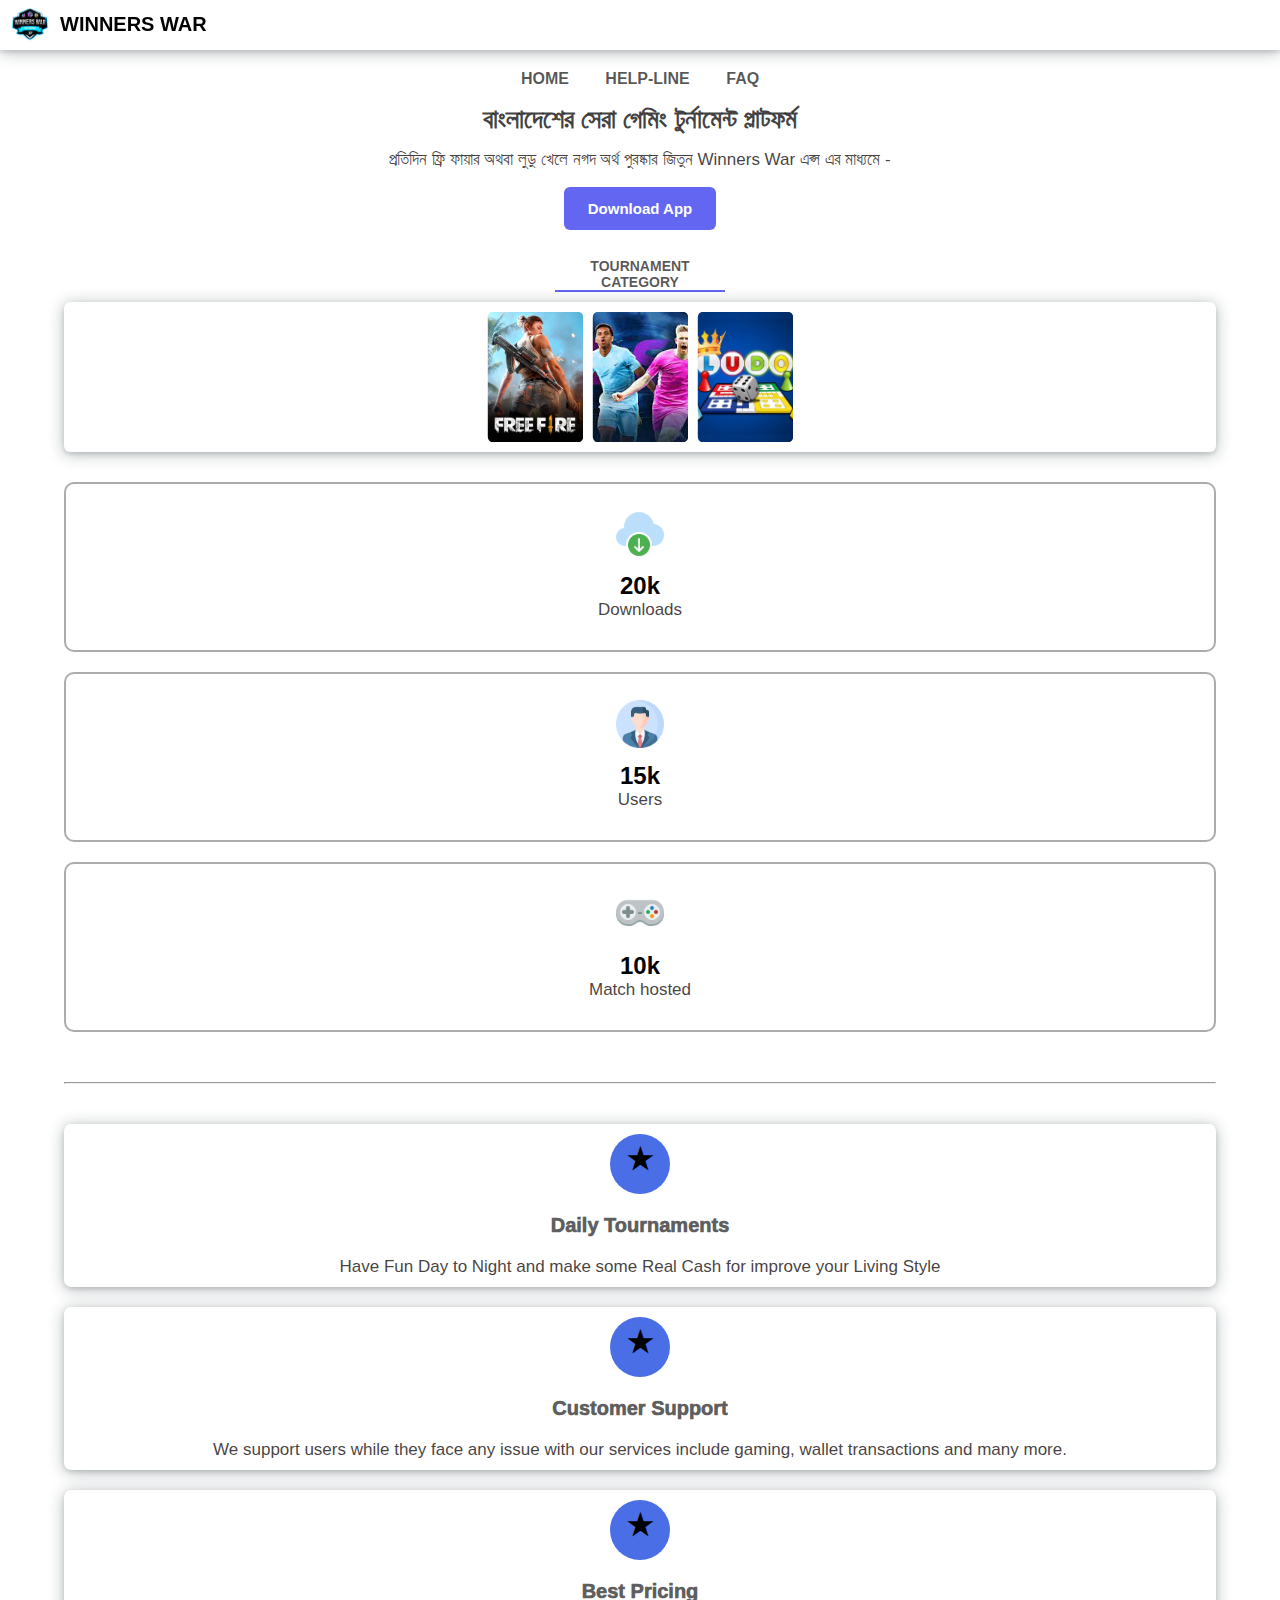
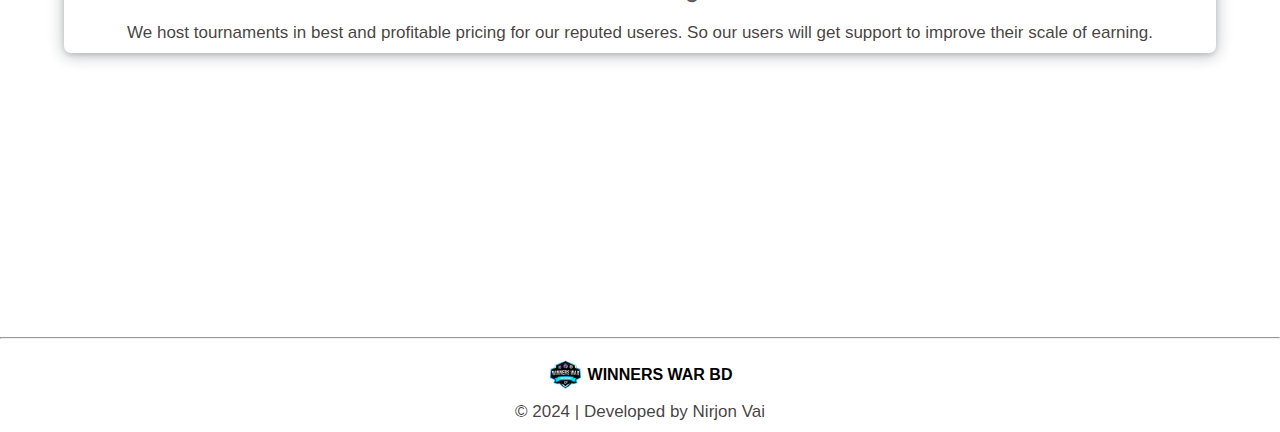
==== index.html @ b2396def "Add files via upload" ====
<!DOCTYPE html>
<html lang="en">
<head>
    <meta charset="UTF-8">
    <meta name="viewport" content="width=device-width, initial-scale=1.0">
    <title>winnerswarbd.com</title>
    <link rel="stylesheet" 
    href="styles.css">
</head>
<body>

    <header>
        <img src="winners_war.png" alt="logo">
        <h1>WINNERS WAR</h1>
    </header>

    <div class="container">

        <div class="about">
            <a href="index.html">HOME</a>
            <a href="help.html">HELP-LINE</a>
            <a href="faq.html">FAQ</a>
        </div>

        <br>

        <div class="text-box">
            <h1>
                বাংলাদেশের সেরা গেমিং টুর্নামেন্ট প্লাটফর্ম
            </h1>
            <br>
            <p>
                প্রতিদিন ফ্রি ফায়ার অথবা লুডু খেলে নগদ অর্থ পুরষ্কার জিতুন Winners War এপ্স এর মাধ্যমে -
            </p>
        </div>

        <div class="button">
            <a href="WINNERS WAR_1.0 (1).apk" download="Winners War Appk">Download App</a>
        </div>
       <div class="h-1">
        <h1>TOURNAMENT CATEGORY </h1>
        </div>

        <div class="img-box">
            <img src="ff.jpg" alt="photo">
            <img src="dls.jpg" alt="photo">
            <img src="ludo.avif" alt="photo">
        </div>

        <div class="userdata">
            <div class="box1">
                <img src="892303.png" alt="photo">
                <h2>20k</h2>
                <p>Downloads</p>
            </div>
            <div class="box2">
                <img src="3135715.png" alt="photo">
                <h2>15k</h2>
                <p>Users</p>
            </div>
            <div class="box3">
                <img src="gamepad-icon-png-5.png" alt="photo">
                <h2>10k</h2>
                <p>Match hosted</p>
            </div>
        </div>

        <hr>

        <div class="text-box2">
            <div class="text1">
                <div class="t1"><b>★</b></div>
                <h3>Daily Tournaments</h3>
                <p>Have Fun Day to Night and make some Real Cash for improve your Living Style</p>
            </div>
            <div class="text1">
                <div class="t1"><b>★</b></div>
                <h3>Customer Support</h3>
                <p>We support users while they face any issue with our services include gaming, wallet transactions and many more.</p>
            </div>
            <div class="text1">
                <div class="t1"><b>★</b></div>
                <h3>Best Pricing</h3>
                <p>We host tournaments in best and profitable pricing for our reputed useres. So our users will get support to improve their scale of earning.</p>
            </div>
        </div>
        
        <div class="videobox">
  <iframe width="320" height="200" src="https://www.youtube.com/embed/JtlZmHqnX3c?si=kl1ckb0lP1mZZjhw" title="YouTube video player" frameborder="0" allow="accelerometer; autoplay; clipboard-write; encrypted-media; gyroscope; picture-in-picture; web-share" referrerpolicy="strict-origin-when-cross-origin" allowfullscreen></iframe>
        </div>
        
    </div>
    
    <hr>
    <br>
    <footer>
            <div class="foot">
              <div class="foot1">
                <img src="winners_war.png" alt="logo">
                
                <strong>WINNERS WAR BD</strong>
                </div> 
                
                <div class="copy1">
                <p>© 2024 | Developed by Nirjon Vai</p>
                </div>
            </div>
        </footer>
    
</body>
</html>
---- styles.css ----
*{
    margin: 0;
    padding: 0;
    box-sizing: border-box;
    list-style: none;
    text-decoration: none;
    font-family: 'Enter',sans-serif;
}

body {
    font-family: Arial, Helvetica, ssans-serif;
    padding-bottom: 10px;
}

header {
    position: sticky;
    top: 0;
    height: 50px;
    background: white;
    display: flex;
    text-align: center;
    box-shadow: rgba(14, 30, 37, 0.12) 0px 2px 4px 0px, rgba(14, 30, 37, 0.32) 0px 2px 16px 0px;
    z-index: 1;
}

header h1 {
    color: black;
    font-size: 20px;
    position: absolute;
    left: 60px;
    top: 13px;
}

header img {
    width: 40px;
    height: 40px;
    position: absolute;
    left: 10px;
    top: 4px;
    
}

.container {
    width: 90%;
    margin: auto;
    justify-content: center;
    align-items: center;
}

.about {
    margin-top: 20px;
    text-align: center;
}

a {
    text-decoration: none;
    color: rgba(0, 0, 0, 0.664);
    padding: 1rem;
    font-weight: 600;
    display: inline;
}

.text-box h1 {
    color:rgba(36, 31, 31, 0.863);
    font-size: 26px;
    line-height: 1;
}

p {
    color: rgba(39, 32, 32, 0.849);
    margin-top: 15px;
    font-size: 17px;
    font-weight: 500;
}

.text-box {
    margin: auto;
    text-align: center;
}

.button {
    justify-content: center;
    align-items: center;
    text-align: center;
    margin-top: 30px;
    
}

.button a {
    color: #ffffff;
    font-size: 15px;
    background: #6366f1;
    padding: 0.8rem 1.5rem;
    border-radius: 6px;
}

.h-1 {
  text-align: center;
  display:center;
  align-items: center;
  justify-content: center;
  border-bottom: 2px solid #6366f1;
  width: 170px;
  margin:  auto;
}

.h-1 h1 {
  font-size: 14px;
  margin-top: 40px;
  color: rgba(0, 0, 0, 0.664);
}


.img-box {
    height: 100%;
    padding: 5px;
    display: flex;
    justify-content: center;
    align-items: center;
    margin-top: 10px;
    border-radius: 6px;
    box-sizing: box;
    box-shadow: rgba(14, 30, 37, 0.12) 0px 2px 4px 0px, rgba(14, 30, 37, 0.32) 0px 2px 16px 0px;
}

.img-box img {
    width: 105px;
    height: 140px;
    padding: 0.3rem;
    border-radius: 10px;
    object-fit: cover;
}

.userdata {
    justify-content: center;
    align-items: center;
    text-align: center;
    margin-top: 30px;
}

.box1 img {
    width: 3rem;
    justify-content: center;
    align-items: center;
    margin-top: 26px
}


.box2 img {
    width: 3rem;
    justify-content: center;
    align-items: center;
    margin-top: 26px
}

.box3 img {
    width: 3rem;
    justify-content: center;
    align-items: center;
    margin-top: 26px
}

.box1 {
    height: 170px;
    border-radius: 10px;
    border: 2px solid rgba(39, 32, 32, 0.377);
    margin-top: 20px;
}

.box2 {
    height: 170px;
    border-radius: 10px;
    border: 2px solid rgba(39, 32, 32, 0.377);
    margin-top: 20px;
}

.box3 {
    height: 170px;
    border-radius: 10px;
    border: 2px solid rgba(39, 32, 32, 0.377);
    margin-top: 20px;
}

.box1 h2 {
   margin-top: 10px;
}

.box2 h2 {
    margin-top: 10px;
 }

.box3 h2 {
    margin-top: 10px;
 }

 p {
    margin-top: 0px;
 }

 hr {
    margin-top: 50px;
    color: rgba(39, 32, 32, 0.199);
 }

 .text-box2 {
    text-align: center;
    margin-top: 40px;
 }

 .text1  {
    height: 100%;
    padding: 10px;
    margin-top: 20px;
    border-radius: 7px;
    box-shadow: rgba(14, 30, 37, 0.12) 0px 2px 4px 0px, rgba(14, 30, 37, 0.32) 0px 2px 16px 0px;
}

.t1 {
    width: 60px;
    height: 60px;
    background: #496ee6;
    border-radius: 50%;
    margin: auto;
}

.text1 h3 {
    margin-top: 20px;
    color: #000000a2;
    font-size: 20px;
}

 .text1 p {
    margin-top: 20px;
    font-size: 17px;
 }
 
 .t1 b {
    position: relative;
    font-size: 30px;
    color: #000000;
    top: 7px;
 }
 
 .foot {
   text-align: center;
   align-items: center;
   justify-content: center;
 }
 
 .foot img {
   width: 35px;
   height: 35px;
}

.foot1 {
  gap: 5px;
  display: flex;
  text-align: center;
  justify-content: center;
  align-items: center;
}
 
 .copy1 {
    margin-top: 10px;
 } 
 
 .container2 {
    width: 95%;
    height: auto;
    text-align: center;
    justify-content: center;
    align-items: center;
    margin: auto;
    padding-bottom: 20px;
 }
 
 .container3 {
   width: 100%;
 }

 .img2 img {
    width: 60px;
    height: 60px;
    margin: auto;
    margin-top: 20px;
 }
 .tex0 h2 {
    text-align: center;
    font-size: 25px;
 }

 .p-1 h4 {
    text-align: center;
    font-size: 12px;
 }
 
 h3 {
   font-size: 16px;
   font-weight: 950;
   color: green;
 }
 
 .textbox-01 p  {
  font-size: 16px;
  font-weight: 700;
 }
 
 .tex1 {
    height: 100%;
    padding: 10px;
    margin-top: 20px;
    border-radius: 7px;
    box-shadow: rgba(14, 30, 37, 0.12) 0px 2px 4px 0px, rgba(14, 30, 37, 0.32) 0px 2px 16px 0px;
 }
 
 
.hehelpline {
  align-items: center;
  justify-content: center;
  margin-top: 20px;
}

.img-box-1  {
    width: 250px;
    height: 180px;
    background: #496ee6;
    justify-content: center;
    align-items: center;
    text-align: center;
    margin: auto;
    margin-top: 20px;
    border-radius: 6px; 
    box-shadow: rgba(14, 30, 37, 0.12) 0px 2px 4px 0px, rgba(14, 30, 37, 0.32) 0px 2px 16px 0px; 
}

.img-box-1 img {
  width: 50px;
  height: 50px;
}

.tex00 h2 {
    text-align: center;
    font-size: 25px;
    margin-top: 20px;
 }
 
 .button2 {
    background: #6366f1;
    width: 240px;
    height: 170px;
    padding: 5px;
    justify-content: center;
    align-items: center;
    margin: auto;
    text-align: center;
    margin-top: 30px;
    border-radius: 6px;
    
}

.button2 a {
    color: #ffffff;
    background: #6366f1;
    font-size: 15px;
}

.button2 p {
    color: #3dc1d3;
}

.button2 b {
    margin-top: 10px;
    font-size: 25px;
    margin-left: 18px;
}

.button2 img {
  width: 4rem;
  margin-top: 5px;
  margin-right: 15px;
}

.videobox {
  margin-top: 30px;
  text-align: center;
  justify-content: center;
  align-items: center;
}
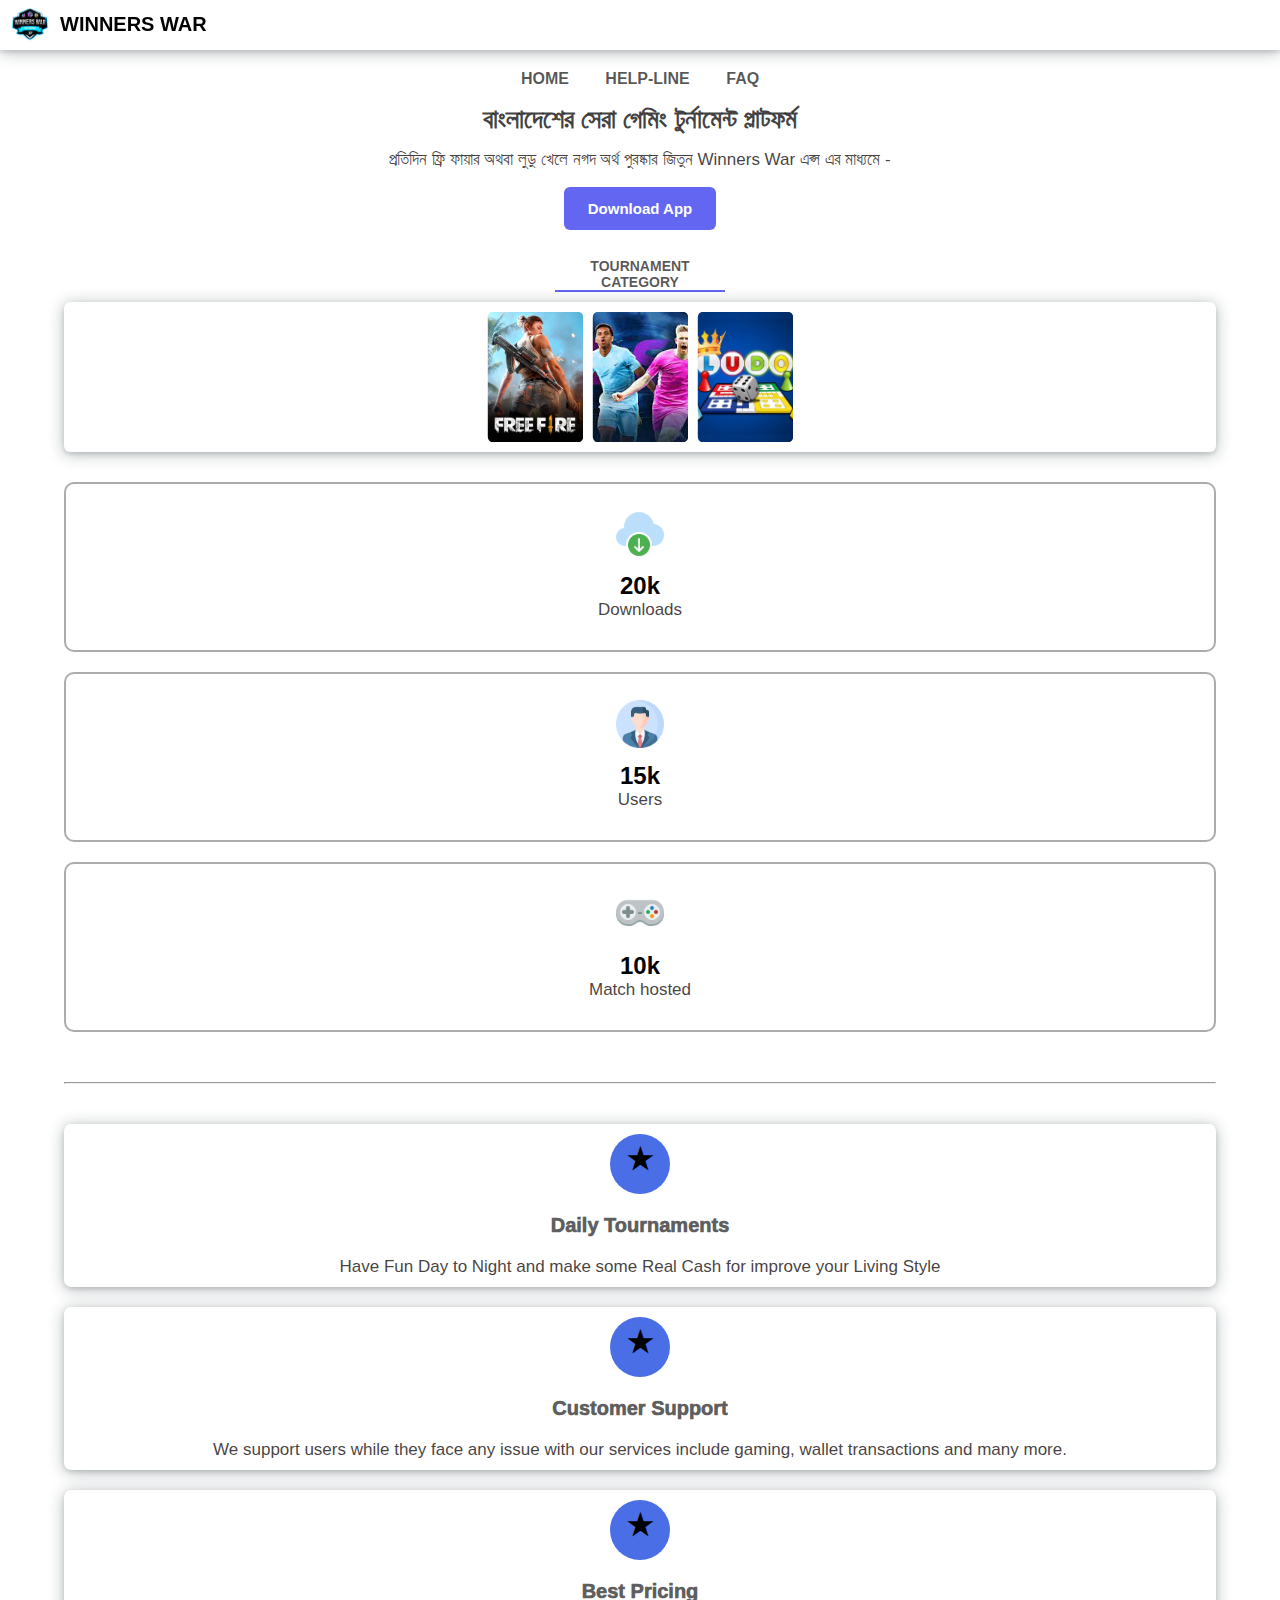
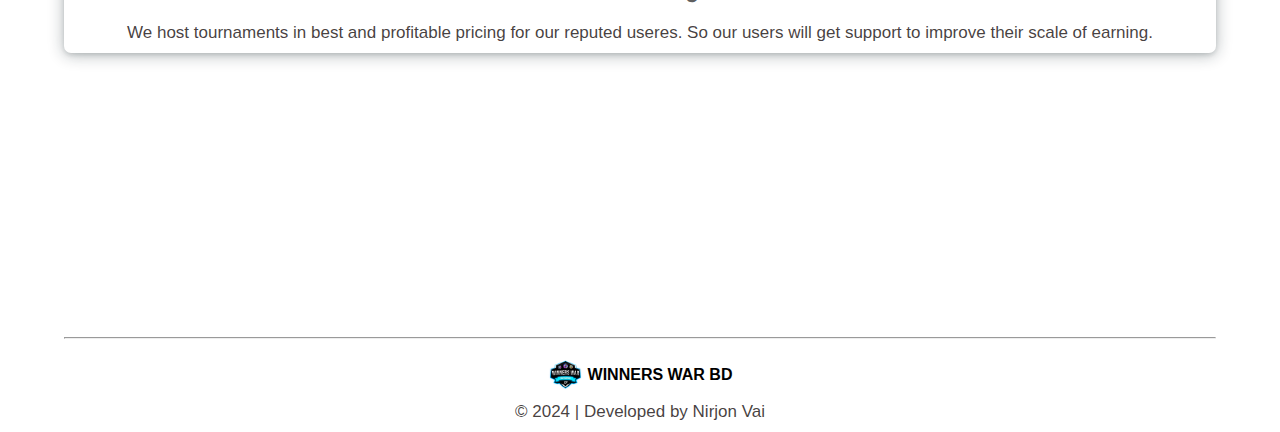
==== commit 7131902f: "Update index.html" ====
--- a/index.html
+++ b/index.html
@@ -86,8 +86,7 @@
         </div>
         
         <div class="videobox">
-  <iframe width="320" height="200" src="https://www.youtube.com/embed/JtlZmHqnX3c?si=kl1ckb0lP1mZZjhw" title="YouTube video player" frameborder="0" allow="accelerometer; autoplay; clipboard-write; encrypted-media; gyroscope; picture-in-picture; web-share" referrerpolicy="strict-origin-when-cross-origin" allowfullscreen></iframe>
-        </div>
+  <iframe width="320" height="200" src="https://www.youtube.com/embed/b0bZVHMyWQI?si=25yDWfPtQIR9D6BF" title="YouTube video player" frameborder="0" allow="accelerometer; autoplay; clipboard-write; encrypted-media; gyroscope; picture-in-picture; web-share" referrerpolicy="strict-origin-when-cross-origin" allowfullscreen></iframe>
         
     </div>
     
@@ -108,4 +107,4 @@
         </footer>
     
 </body>
-</html>+</html>
